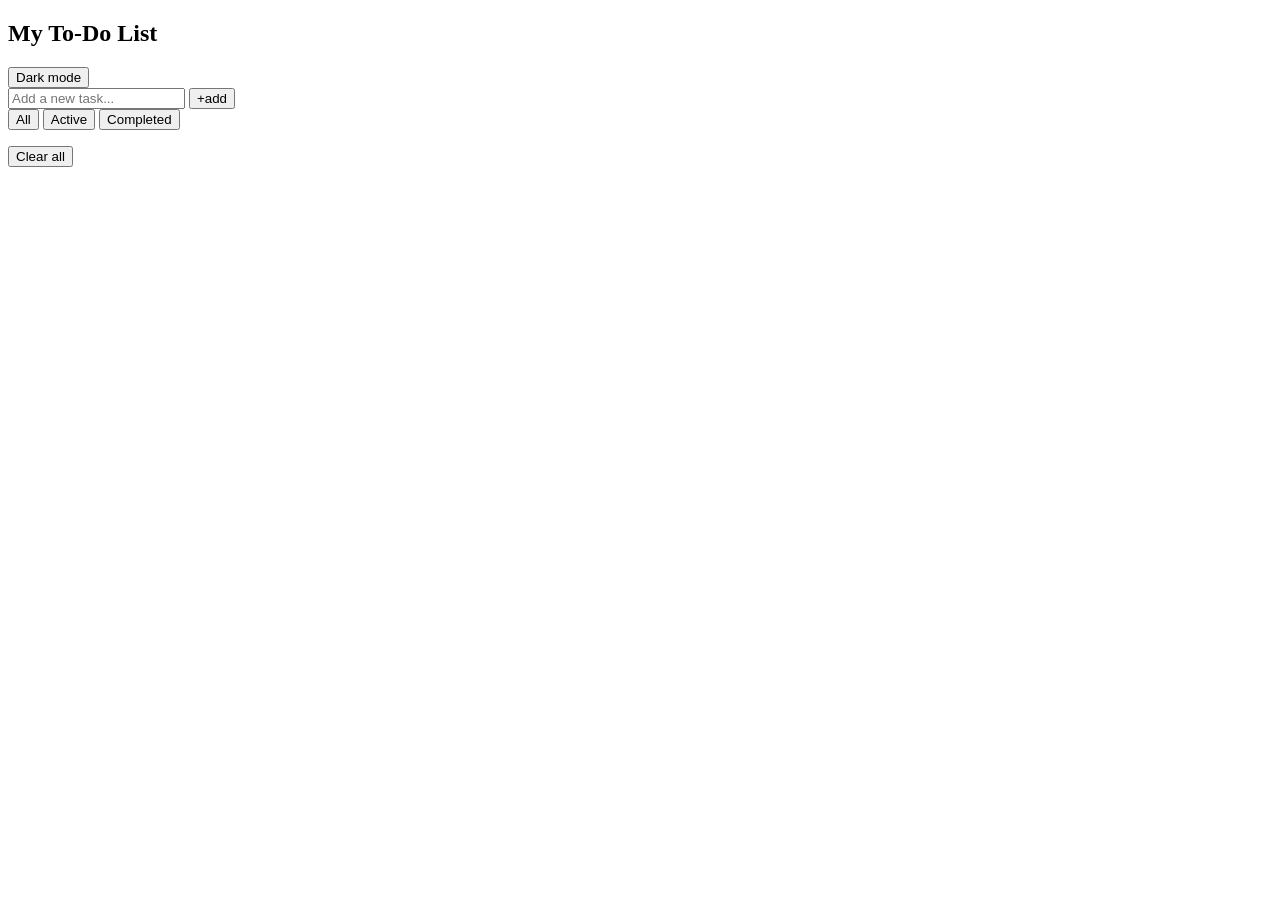
==== to-do.html @ 06a0e0a6 "to-do.html added" ====
<!-- Main TO-DO List page -->
<!DOCTYPE html>
<html>

<head>
    <meta charset="UTF-8">
    <meta name="viewport" content="width=device-width, initial-scale=1.0">
    <title>To-Do App</title>
</head>

<body>
    <!-- header area -->
    <header>
        <nav>
            <h1>My To-Do List</h1>
            <h2 id="WelcomeText"></h2>
            <button onclick="toggleTheme()">Dark mode</button>
        </nav>
    </header>

    <div class="container">
        <!-- Input area -->
        <div class="inputArea">
            <input type="text" id="taskInput" placeholder="Add a new task...">
            <button id="addBtn">+add</button>
        </div>

        <!-- Filter button area -->
        <div class="filters">
            <button class="filter-btn Active" data-filter="All">All</button>
            <button class="filter-btn" data-filter="Active">Active</button>
            <button class="filter-btn" data-filter="Completed">Completed</button>
        </div>

        <!-- task list area -->
        <ul id="tasklist"></ul>

        <!-- footer -->
        <div class="footer">
            <button id="clearBtn">Clear all</button>
        </div>

    </div>

</body>

</html>
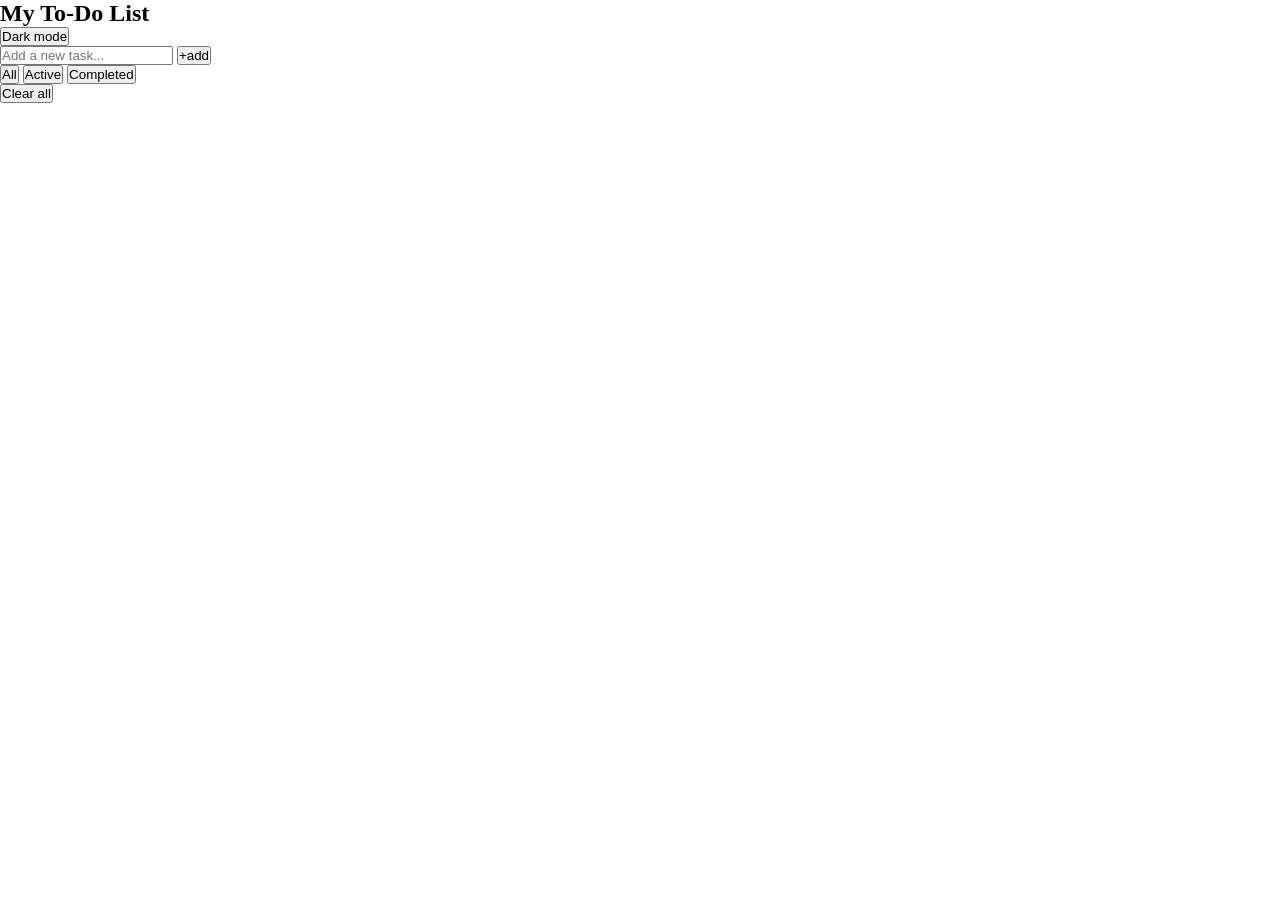
==== commit 041c68f3: "style.css added" ====
--- a/to-do.html
+++ b/to-do.html
@@ -6,6 +6,7 @@
     <meta charset="UTF-8">
     <meta name="viewport" content="width=device-width, initial-scale=1.0">
     <title>To-Do App</title>
+    <link rel="stylesheet" href="style.css">
 </head>
 
 <body>
--- a/style.css
+++ b/style.css
@@ -0,0 +1,11 @@
+/* reset base */
+* {
+    margin: 0;
+    padding: 0;
+}
+
+/* Onbording page css */
+.body-1 {
+    font-family: bookman old style;
+    background-color: F1E8C7;
+}
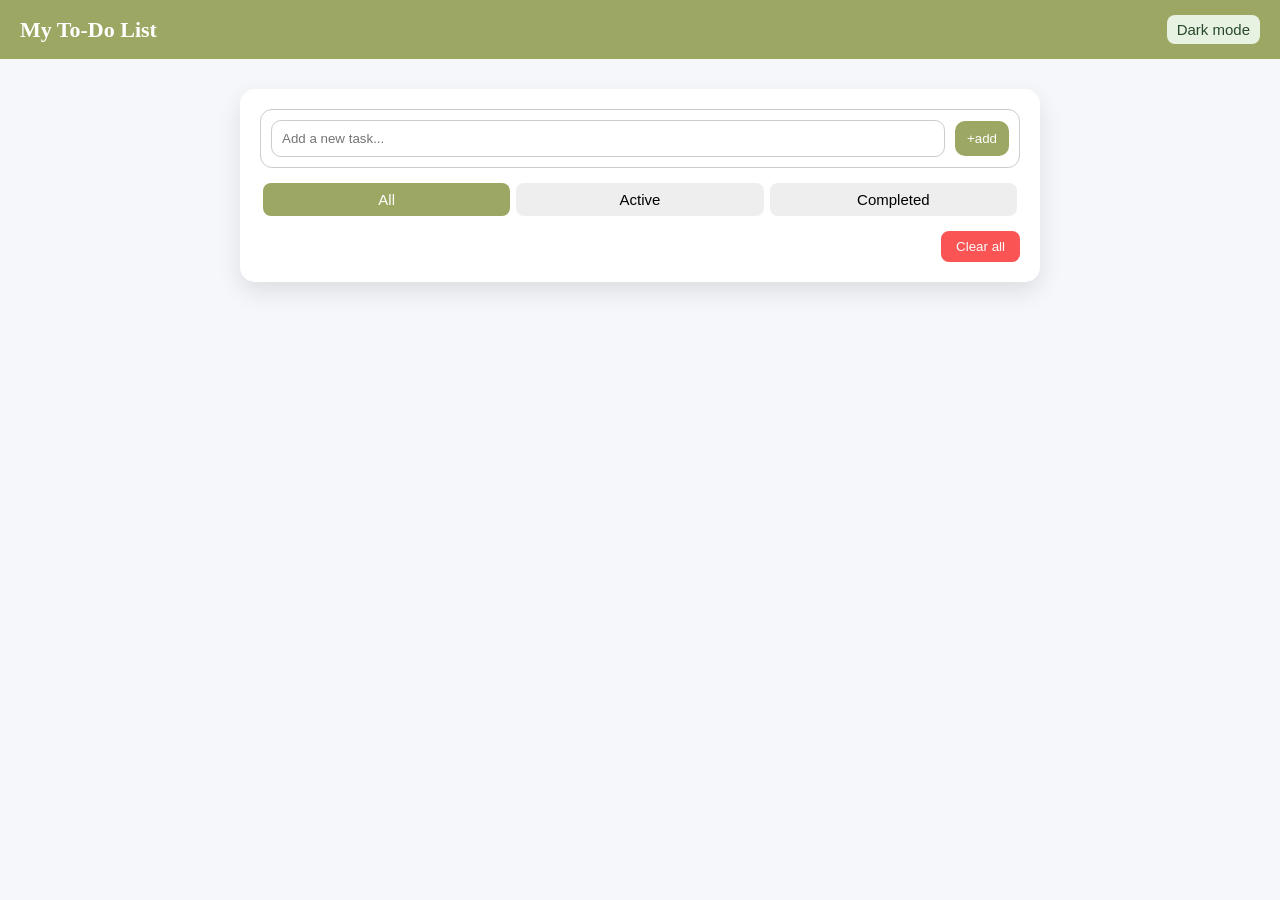
==== commit 827d0e1f: "script.js file added" ====
--- a/to-do.html
+++ b/to-do.html
@@ -43,6 +43,7 @@
 
     </div>
 
+    <script src="script.js"></script>
 </body>
 
 </html>
--- a/style.css
+++ b/style.css
@@ -1,11 +1,281 @@
 /* reset base */
 * {
-    margin: 0;
-    padding: 0;
-}
-
+  margin: 0;
+  padding: 0;
+  box-sizing: border-box;
+}
+
+html {
+  scroll-behavior: smooth;
+}
+
+/* first page css */
 /* Onbording page css */
 .body-1 {
-    font-family: bookman old style;
-    background-color: F1E8C7;
+  font-family: 'bookman old style', serif;
+  background: linear-gradient(to top, #636F2F, #F1E8D8);
+  min-height: 100vh;
+  display: flex;
+  justify-content: center;
+  align-items: center;
+}
+
+/* main onbording container */
+.onbording {
+  background: #ffffff;
+  padding: 40px 35px;
+  border-radius: 20px;
+  text-align: center;
+  width: 90%;
+  max-width: 500px; /* max size */
+  margin: 0 auto;
+  box-shadow: 0 10px 30px rgba(0, 0, 0, 0.15);
+}
+
+/* heading */
+.onbording h1 {
+  text-align: center;
+  font-size: 2.3rem;
+  color: #333;
+  margin-bottom: 15px;
+}
+
+/* image */
+.Illustration {
+  display: block;
+  border-radius: 12px;
+  width: 100%;
+  max-width: 420px;
+  height: fit-content;
+  margin: 0 auto;
+}
+
+/* strong Paragraphs */
+.onbording p strong {
+  font-size: 24px;
+  color: #666;
+}
+
+/* paragraph */
+.onbording p {
+  font-size: 20px;
+  color: #444;
+  margin-bottom: 15px;
+  margin-top: 10px;
+}
+
+/* Input field */
+#name {
+  width: 100%;
+  padding: 10px;
+  border: 1px solid #ccc;
+  border-radius: 10px;
+  margin: 15px 0;
+  font-size: 20px;
+  outline: none;
+  transition: 0.3s;
+}
+
+/* Input focus effect */
+#name:focus {
+  border-color: #68ff77;
+  box-shadow: 0 0 5px rgba(38, 121, 59, 0.3);
+}
+
+#name::placeholder {
+  font-style: italic;
+  color: #aaa
+}
+
+/* add butoon */
+.startbtn {
+  width: 100%;
+  padding: 10px;
+  border: none;
+  border-radius: 10px;
+  background: #9CA763;
+  color: #fff;
+  font-size: 21px;
+  cursor: pointer;
+  transition: 0.3s;
+}
+
+/* button hover */
+button:hover {
+  background: #74da9c;
+  transform: scale(1.05);
+}
+
+/* first page css end */
+/* Main to-do list page css start */
+
+
+/* Body for main html*/
+body {
+  font-family: 'bookman old style', serif;
+  background: #f5f7fb;
+  color: #333;
+}
+
+/* dark mode */
+.dark-mode {
+ background: linear-gradient(to top, #110202, #11180f);
+color: white;
+}
+
+/* Header */
+header {
+  background: #9CA763;
+  color: white;
+  padding: 15px 20px;
+}
+
+nav {
+  display: flex;
+  justify-content: space-between;
+  align-items: center;
+}
+
+nav h1 {
+  font-size: 22px;
+}
+
+#WelcomeText {
+  font-size: 14px;
+  font-weight: normal;
+  margin-left: 10px;
+  color: #9edd79;
+}
+
+/* dark Theme button */
+nav button {
+  background: rgb(231, 242, 227);
+  color: #27492a;
+  border: none;
+  padding: 6px 10px;
+  border-radius: 8px;
+  cursor: pointer;
+  font-size: 15px;
+}
+
+nav button:hover {
+  background: #74da9c;
+}
+
+/* Main container for to-do.html*/
+.container {
+  max-width: 800px;
+  margin: 30px auto;
+  background: #fff;
+  padding: 20px;
+  border-radius: 15px;
+  box-shadow: 0 10px 25px rgba(0, 0, 0, 0.1);
+}
+
+/* Input area */
+.inputArea {
+  display: flex;
+  align-items: center;
+  border: 1px solid #ccc;
+  border-radius: 12px;
+  padding: 10px;
+  background: #fff;
+  gap: 10px;
+  margin-bottom: 15px;
+}
+
+/* add new task */
+#taskInput {
+  flex: 1;
+  padding: 10px;
+  border: 1px solid #ccc;
+  border-radius: 10px;
+  outline: none;
+}
+
+#taskInput:focus {
+  border-color: #749c55;
+}
+
+/* Add button */
+#addBtn {
+  padding: 10px 12px;
+  background: #9CA763;
+  color: white;
+  border: none;
+  border-radius: 10px;
+  cursor: pointer;
+  transition: 0.2s;
+}
+
+#addBtn:hover {
+  background: #74da9c;
+}
+
+/* task filters */
+.filters {
+  display: flex;
+  justify-content: space-between;
+  margin-bottom: 15px;
+}
+
+.filter-btn {
+  flex: 1;
+  margin: 0 3px;
+  padding: 8px;
+  border: none;
+  border-radius: 8px;
+  background: #eee;
+  cursor: pointer;
+  font-size: 15px;
+}
+
+/* Active filter */
+.filter-btn.Active {
+  background: #9CA763;
+  color: white;
+}
+
+/* Task list */
+#tasklist {
+  list-style: none;
+}
+
+/* Each task */
+#tasklist li {
+  background: #f1f3f9;
+  padding: 10px;
+  border-radius: 10px;
+  margin-bottom: 8px;
+  display: flex;
+  justify-content: space-between;
+  align-items: center;
+}
+
+/* Completed task */
+.completed {
+  text-decoration: line-through;
+  color: #888;
+}
+
+/* footer area */
+.footer {
+  margin-top: 15px;
+  display: flex;
+  justify-content: flex-end;
+}
+
+/* clear all btn */
+#clearBtn {
+  padding: 8px 15px;
+  border: none;
+  border-radius: 8px;
+  background: #fb5454;
+  color: rgb(252, 252, 252);
+  cursor: pointer;
+
+}
+
+#clearBtn:hover {
+  background: #e94545;
 }
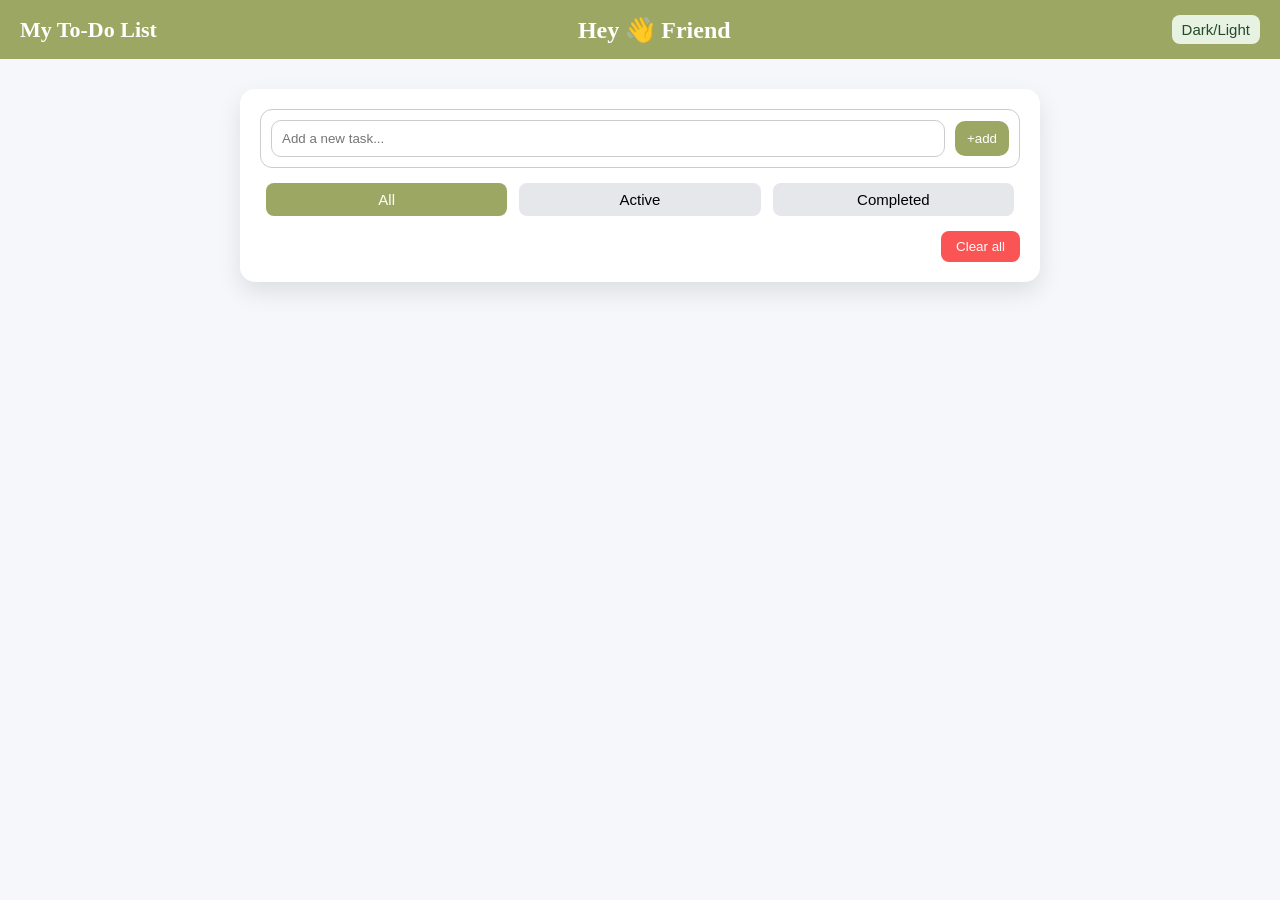
==== commit 2e1cd6d5: "completed html,css" ====
--- a/to-do.html
+++ b/to-do.html
@@ -14,8 +14,8 @@
     <header>
         <nav>
             <h1>My To-Do List</h1>
-            <h2 id="WelcomeText"></h2>
-            <button onclick="toggleTheme()">Dark mode</button>
+            <h2 id="welcomeText"></h2>
+            <button onclick="toggleTheme()">Dark/Light</button>
         </nav>
     </header>
 
--- a/style.css
+++ b/style.css
@@ -27,7 +27,8 @@
   border-radius: 20px;
   text-align: center;
   width: 90%;
-  max-width: 500px; /* max size */
+  max-width: 450px;
+  /* max size */
   margin: 0 auto;
   box-shadow: 0 10px 30px rgba(0, 0, 0, 0.15);
 }
@@ -35,7 +36,7 @@
 /* heading */
 .onbording h1 {
   text-align: center;
-  font-size: 2.3rem;
+  font-size: 2rem;
   color: #333;
   margin-bottom: 15px;
 }
@@ -71,7 +72,7 @@
   border: 1px solid #ccc;
   border-radius: 10px;
   margin: 15px 0;
-  font-size: 20px;
+  font-size: 18px;
   outline: none;
   transition: 0.3s;
 }
@@ -95,7 +96,7 @@
   border-radius: 10px;
   background: #9CA763;
   color: #fff;
-  font-size: 21px;
+  font-size: 20px;
   cursor: pointer;
   transition: 0.3s;
 }
@@ -117,13 +118,51 @@
   color: #333;
 }
 
-/* dark mode */
-.dark-mode {
- background: linear-gradient(to top, #110202, #11180f);
-color: white;
-}
-
-/* Header */
+/* dark mode theme */
+body.dark-mode {
+  background: #0f172a;
+  color: #e5e7eb;
+}
+
+body.dark-mode .container {
+  background: #1e293b;
+  color: #e5e7eb;
+}
+
+.dark-mode #tasklist li {
+  background: #334155;
+  color: #e5e7eb;
+}
+
+.dark-mode .inputArea {
+  background: #1e293b;
+  border-color: #475569;
+}
+
+.dark-mode #taskInput {
+  background: transparent;
+  color: white;
+}
+
+.dark-mode header {
+  background: #1e396d;
+}
+
+body.dark-mode .filter-btn {
+  background: #4b596c;
+  color: #e5e7eb;
+}
+
+body.dark-mode .filter-btn.Active {
+  background: #636F2F;
+  color: white;
+}
+
+body.dark-mode .filter-btn:hover {
+  background: #374151;
+}
+
+/* Header area */
 header {
   background: #9CA763;
   color: white;
@@ -141,10 +180,10 @@
 }
 
 #WelcomeText {
-  font-size: 14px;
+  font-size: 16px;
   font-weight: normal;
+  color: #ffffff;
   margin-left: 10px;
-  color: #9edd79;
 }
 
 /* dark Theme button */
@@ -156,6 +195,7 @@
   border-radius: 8px;
   cursor: pointer;
   font-size: 15px;
+  margin-left: 20px;
 }
 
 nav button:hover {
@@ -221,13 +261,14 @@
 
 .filter-btn {
   flex: 1;
-  margin: 0 3px;
+  margin: 0 6px;
   padding: 8px;
   border: none;
   border-radius: 8px;
-  background: #eee;
   cursor: pointer;
   font-size: 15px;
+  background: #e5e7eb;
+  transition: 0.2s;
 }
 
 /* Active filter */
@@ -236,6 +277,11 @@
   color: white;
 }
 
+.filter-btn:hover {
+  transform: scale(1.05);
+  background: #d1d5db;
+}
+
 /* Task list */
 #tasklist {
   list-style: none;
@@ -250,6 +296,45 @@
   display: flex;
   justify-content: space-between;
   align-items: center;
+  animation: fadeIn 0.25s ease;
+}
+
+/* task list animation */
+@keyframes fadeIn {
+  from {
+    opacity: 0;
+    transform: translateY(6px);
+  }
+
+  to {
+    opacity: 1;
+    transform: translateY(0);
+  }
+}
+
+.task-item {
+  display: flex;
+  align-items: center;
+  gap: 10px;
+  flex: 1;
+}
+
+/* task status */
+.status {
+  font-size: 12px;
+  padding: 4px 8px;
+  border-radius: 6px;
+  margin-right: 20px;
+}
+
+.status.pending {
+  background: #f4cc5d;
+  color: #24241f;
+}
+
+.status.done {
+  background: #70e68c;
+  color: #141713;
 }
 
 /* Completed task */
@@ -258,6 +343,21 @@
   color: #888;
 }
 
+/* delete taskbtn */
+.delete-btn {
+    background: #fb5454;
+    color: white;
+    border: none;
+    border-radius: 8px;
+    padding: 5px 10px;
+    cursor: pointer;
+    font-size: 14px;
+}
+
+.delete-btn:hover {
+    background: #e04343;
+}
+
 /* footer area */
 .footer {
   margin-top: 15px;
@@ -273,9 +373,19 @@
   background: #fb5454;
   color: rgb(252, 252, 252);
   cursor: pointer;
-
 }
 
 #clearBtn:hover {
   background: #e94545;
+}
+
+/* Responsive design for mobile */
+@media (max-width: 600px) {
+  .container {
+    width: 95%;
+  }
+
+  .filters {
+    flex-direction: column;
+  }
 }
